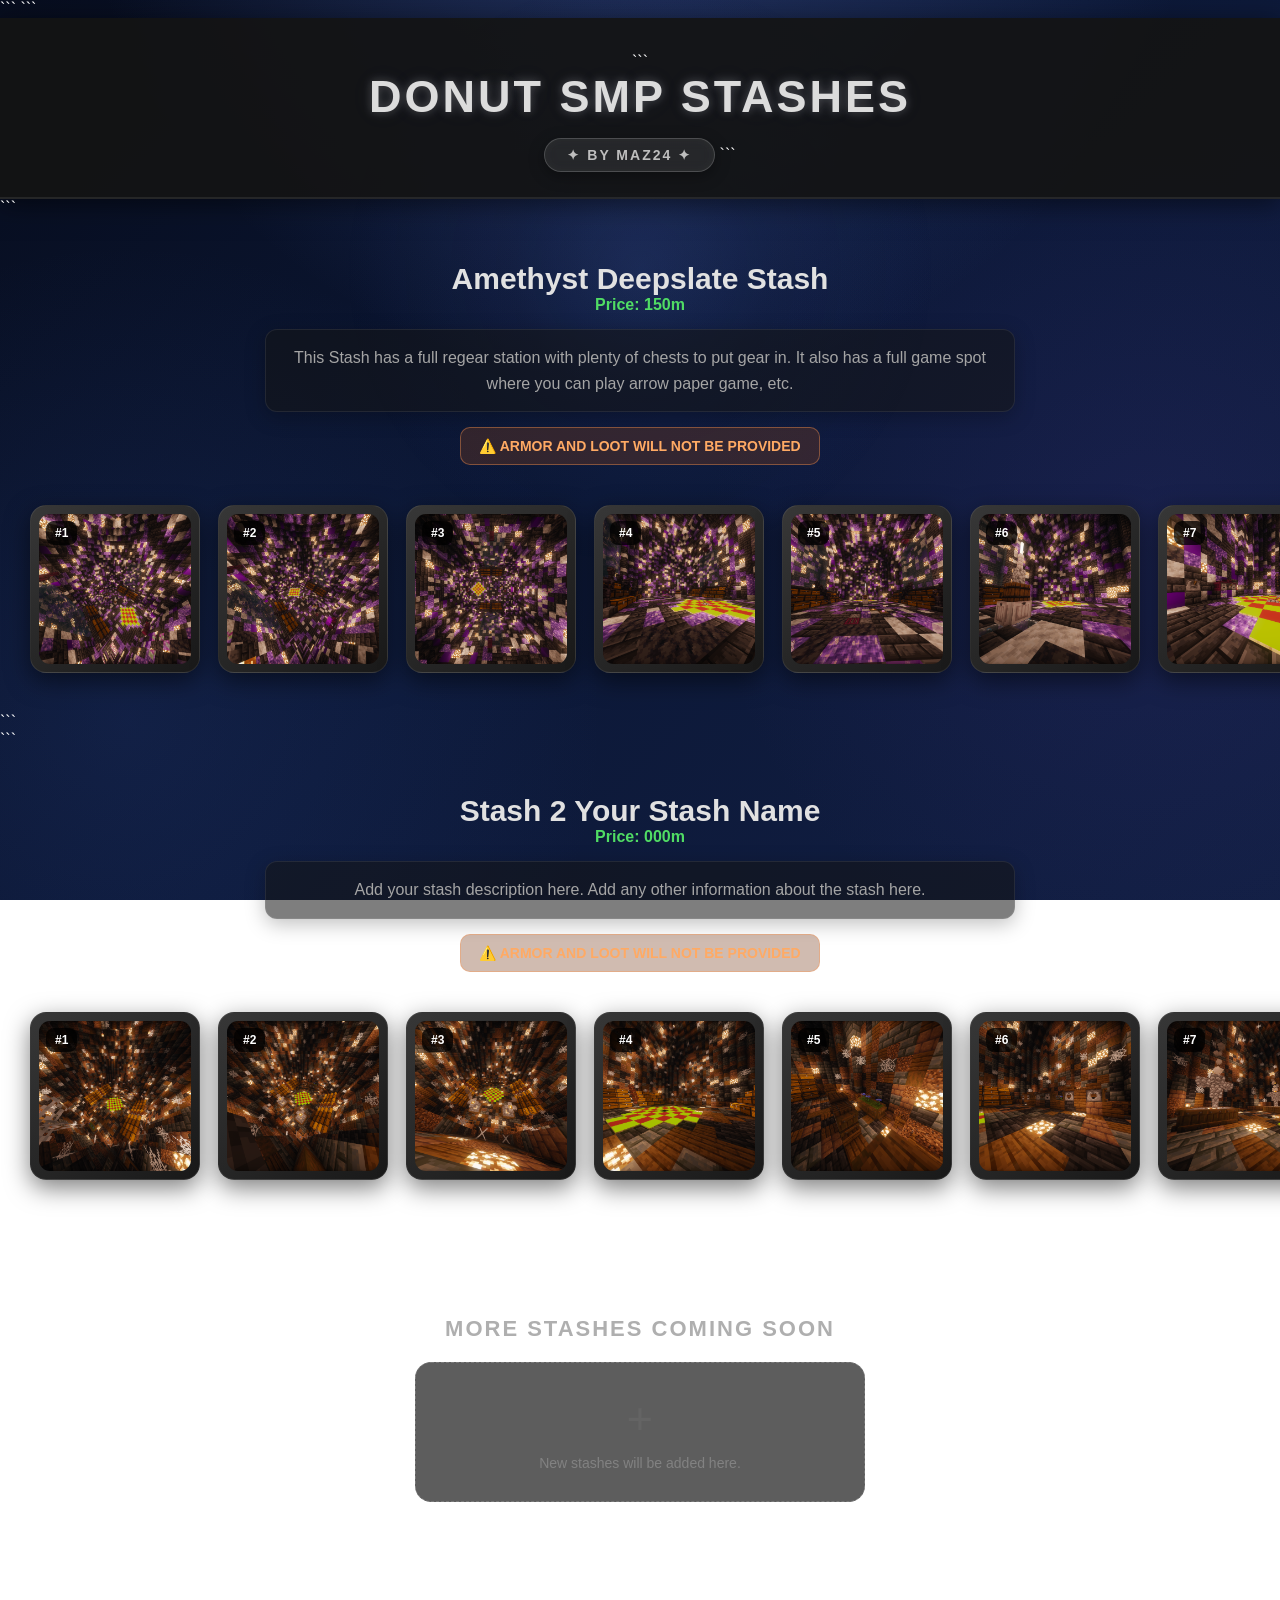
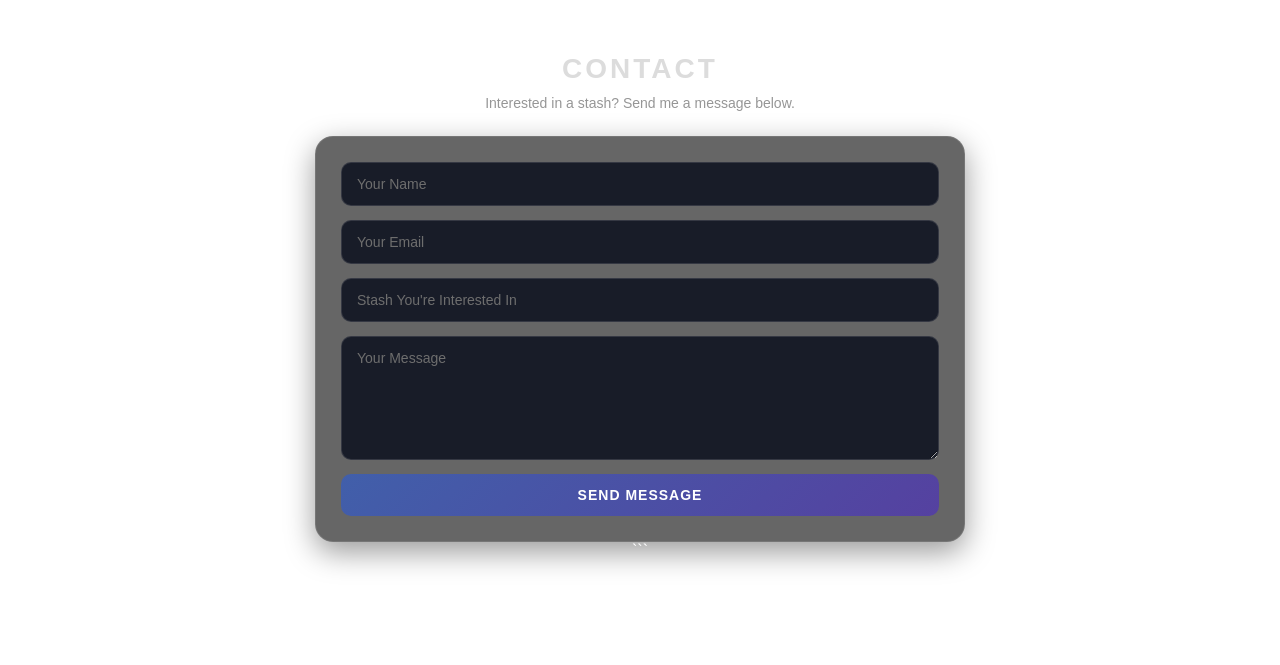
==== index.html @ fe97e3d7 "Update index.html" ====
<!DOCTYPE html>

<html lang="en">
<head>
    <meta charset="UTF-8">
    <meta name="viewport" content="width=device-width, initial-scale=1.0">

```
<title>Donut SMP Stashes</title>

<link rel="icon" type="image/png" href="logo.png">
<link rel="stylesheet" href="style.css">
```

</head>

<body>

<header class="header">

```
<h1>DONUT SMP STASHES</h1>

<div class="subtitle">
    ✦ BY MAZ24 ✦
</div>
```

</header>

<main>

<!-- STASH 1 -->

<section class="stash">

```
<div class="stash-title">

    <h2>
        <strong>Amethyst</strong> Deepslate Stash
    </h2>

    <div class="stash-info">

        <div class="price">
            Price: 150m
        </div>

        <p>
            This Stash has a full regear station with plenty
            of chests to put gear in. It also has a full game
            spot where you can play arrow paper game, etc.
        </p>

    </div>

    <div class="disclaimer">
        ⚠️ ARMOR AND LOOT WILL NOT BE PROVIDED
    </div>

</div>


<div class="gallery">

    <div class="photo" onclick="openViewer('1.png', 'stash1')">
        <div class="number">#1</div>
        <img src="1.png" alt="Amethyst Deepslate Stash image 1">
    </div>

    <div class="photo" onclick="openViewer('2.png', 'stash1')">
        <div class="number">#2</div>
        <img src="2.png" alt="Amethyst Deepslate Stash image 2">
    </div>

    <div class="photo" onclick="openViewer('3.png', 'stash1')">
        <div class="number">#3</div>
        <img src="3.png" alt="Amethyst Deepslate Stash image 3">
    </div>

    <div class="photo" onclick="openViewer('4.png', 'stash1')">
        <div class="number">#4</div>
        <img src="4.png" alt="Amethyst Deepslate Stash image 4">
    </div>

    <div class="photo" onclick="openViewer('5.png', 'stash1')">
        <div class="number">#5</div>
        <img src="5.png" alt="Amethyst Deepslate Stash image 5">
    </div>

    <div class="photo" onclick="openViewer('6.png', 'stash1')">
        <div class="number">#6</div>
        <img src="6.png" alt="Amethyst Deepslate Stash image 6">
    </div>

    <div class="photo" onclick="openViewer('7.png', 'stash1')">
        <div class="number">#7</div>
        <img src="7.png" alt="Amethyst Deepslate Stash image 7">
    </div>

</div>
```

</section>

<!-- STASH 2 -->

<section class="stash">

```
<div class="stash-title">

    <h2>
        <strong>Stash 2</strong> Your Stash Name
    </h2>

    <div class="stash-info">

        <div class="price">
            Price: 000m
        </div>

        <p>
            Add your stash description here.
            Add any other information about the stash here.
        </p>

    </div>

    <div class="disclaimer">
        ⚠️ ARMOR AND LOOT WILL NOT BE PROVIDED
    </div>

</div>


<div class="gallery">

    <div class="photo" onclick="openViewer('stash2.1.png', 'stash2')">
        <div class="number">#1</div>
        <img src="stash2.1.png" alt="Stash 2 image 1">
    </div>

    <div class="photo" onclick="openViewer('stash2.2.png', 'stash2')">
        <div class="number">#2</div>
        <img src="stash2.2.png" alt="Stash 2 image 2">
    </div>

    <div class="photo" onclick="openViewer('stash2.3.png', 'stash2')">
        <div class="number">#3</div>
        <img src="stash2.3.png" alt="Stash 2 image 3">
    </div>

    <div class="photo" onclick="openViewer('stash2.4.png', 'stash2')">
        <div class="number">#4</div>
        <img src="stash2.4.png" alt="Stash 2 image 4">
    </div>

    <div class="photo" onclick="openViewer('stash2.5.png', 'stash2')">
        <div class="number">#5</div>
        <img src="stash2.5.png" alt="Stash 2 image 5">
    </div>

    <div class="photo" onclick="openViewer('stash2.6.png', 'stash2')">
        <div class="number">#6</div>
        <img src="stash2.6.png" alt="Stash 2 image 6">
    </div>

    <div class="photo" onclick="openViewer('stash2.7.png', 'stash2')">
        <div class="number">#7</div>
        <img src="stash2.7.png" alt="Stash 2 image 7">
    </div>

</div>
```

</section>

<!-- MORE STASHES -->

<section class="coming-soon">

```
<h2>
    MORE STASHES COMING SOON
</h2>

<div class="coming-card">

    <span>+</span>

    <p>
        New stashes will be added here.
    </p>

</div>
```

</section>

<!-- CONTACT -->

<section class="contact-section">

```
<h2>
    CONTACT
</h2>

<p class="contact-subtitle">
    Interested in a stash? Send me a message below.
</p>


<form
    action="https://api.web3forms.com/submit"
    method="POST"
    class="contact-form"
>

    <input
        type="hidden"
        name="access_key"
        value="YOUR_ACCESS_KEY"
    >

    <input
        type="hidden"
        name="redirect"
        value="https://mazstashs.online/thankyou.html"
    >


    <input
        type="text"
        name="name"
        placeholder="Your Name"
        required
    >


    <input
        type="email"
        name="email"
        placeholder="Your Email"
        required
    >


    <input
        type="text"
        name="stash"
        placeholder="Stash You're Interested In"
    >


    <textarea
        name="message"
        placeholder="Your Message"
        rows="6"
        required
    ></textarea>


    <button type="submit">
        SEND MESSAGE
    </button>

</form>
```

</section>

</main>

<!-- FULLSCREEN IMAGE VIEWER -->

<div
    class="viewer"
    id="viewer"
    onclick="closeViewer()"
>

```
<button
    class="viewer-arrow left"
    onclick="event.stopPropagation(); previousImage()"
    aria-label="Previous image"
>
    ‹
</button>


<img
    id="viewerImage"
    src=""
    alt="Fullscreen stash image"
    onclick="event.stopPropagation()"
>


<button
    class="viewer-arrow right"
    onclick="event.stopPropagation(); nextImage()"
    aria-label="Next image"
>
    ›
</button>


<div
    class="close"
    onclick="event.stopPropagation(); closeViewer()"
>
    ×
</div>
```

</div>

<script src="script.js"></script>

</body>
</html>
---- style.css ----
* {
  box-sizing: border-box;
  }

body {
margin: 0;
min-height: 100vh;
font-family: Arial, sans-serif;
color: white;
overflow-x: auto;

background:
radial-gradient(
circle at 50% -20%,
rgba(90, 120, 210, 0.35),
transparent 45%
),
radial-gradient(
circle at 10% 80%,
rgba(50, 80, 160, 0.18),
transparent 35%
),
radial-gradient(
circle at 90% 60%,
rgba(80, 60, 160, 0.15),
transparent 35%
),
linear-gradient(
135deg,
rgb(7, 13, 30),
rgb(12, 24, 55),
rgb(18, 31, 68)
);

background-attachment: fixed;
}

body::before {
content: "";
position: fixed;

width: 600px;
height: 600px;

left: var(--mouse-x, 50%);
top: var(--mouse-y, 30%);

transform: translate(-50%, -50%);

background: radial-gradient(
circle,
rgba(100, 140, 255, 0.12) 0%,
rgba(80, 100, 200, 0.06) 30%,
transparent 70%
);

pointer-events: none;
z-index: -1;

transition:
left 0.15s ease-out,
top 0.15s ease-out;
}

.header {
text-align: center;
padding: 35px 20px 25px;

background: rgba(20, 20, 20, 0.92);

border-bottom: 2px solid rgba(255, 255, 255, 0.08);

box-shadow: 0 5px 25px rgba(0, 0, 0, 0.5);
}

h1 {
margin: 0;

font-size: 45px;

letter-spacing: 3px;

color: rgb(220, 220, 220);

text-shadow:
0 0 10px rgba(255, 255, 255, 0.25),
0 0 25px rgba(150, 170, 255, 0.08);
}

.subtitle {
display: inline-block;

margin-top: 15px;

padding: 8px 22px;

background: rgba(255, 255, 255, 0.08);

border: 1px solid rgba(255, 255, 255, 0.18);

border-radius: 20px;

color: rgb(190, 190, 190);

font-size: 14px;

font-weight: bold;

letter-spacing: 2px;

box-shadow:
0 4px 15px rgba(0, 0, 0, 0.35),
inset 0 0 12px rgba(255, 255, 255, 0.03);

backdrop-filter: blur(6px);

transition: 0.25s ease;
}

.subtitle:hover {
transform: translateY(-3px) scale(1.03);

border-color: rgba(255, 255, 255, 0.35);

color: white;

box-shadow:
0 7px 22px rgba(0, 0, 0, 0.5),
0 0 20px rgba(150, 170, 255, 0.18);
}

.stash-title {
text-align: center;

margin: 45px auto 20px;

max-width: 900px;
}

.stash-title h2 {
margin: 0;

font-size: 30px;

color: rgb(225, 225, 225);

transition: 0.25s ease;
}

.stash-title h2:hover {
color: white;

transform: scale(1.03);

text-shadow:
0 0 15px rgba(255, 255, 255, 0.18);
}

.stash-title p {
max-width: 750px;

margin: 15px auto 0;

padding: 15px 25px;

background: rgba(20, 20, 20, 0.55);

border: 1px solid rgba(255, 255, 255, 0.08);

border-radius: 12px;

color: rgb(165, 165, 165);

line-height: 1.6;

box-shadow:
0 5px 20px rgba(0, 0, 0, 0.25);

transition: 0.25s ease;
}

.stash-title p:hover {
transform: translateY(-3px);

background: rgba(30, 30, 30, 0.7);

border-color: rgba(255, 255, 255, 0.2);

color: rgb(190, 190, 190);

box-shadow:
0 9px 25px rgba(0, 0, 0, 0.4);
}

.price {
color: rgb(80, 220, 100);

font-weight: bold;
}

.disclaimer {
display: inline-block;

margin-top: 15px;

padding: 10px 18px;

background: rgba(120, 60, 30, 0.35);

border: 1px solid rgba(255, 150, 80, 0.4);

border-radius: 10px;

color: rgb(255, 170, 100);

font-weight: bold;

font-size: 14px;

transition: 0.25s ease;
}

.disclaimer:hover {
transform: translateY(-3px) scale(1.02);

background: rgba(140, 70, 35, 0.5);

border-color: rgba(255, 170, 100, 0.65);

color: rgb(255, 190, 130);

box-shadow:
0 7px 20px rgba(0, 0, 0, 0.35);
}

.gallery {
display: flex;

justify-content: center;

gap: 18px;

width: max-content;

margin: 0 auto;

padding: 20px 30px 40px;
}

.photo {
position: relative;

width: 170px;

padding: 8px;

background:
linear-gradient(
145deg,
rgb(55, 55, 55),
rgb(25, 25, 25)
);

border-radius: 16px;

border: 1px solid rgba(255, 255, 255, 0.08);

box-shadow:
0 8px 25px rgba(0, 0, 0, 0.5);

transition: 0.25s ease;

cursor: pointer;
}

.photo:hover {
transform: translateY(-10px) scale(1.04);

border-color: rgba(255, 255, 255, 0.22);

box-shadow:
0 15px 35px rgba(0, 0, 0, 0.7),
0 0 25px rgba(100, 150, 255, 0.18);
}

.photo img {
display: block;

width: 100%;

height: 150px;

object-fit: cover;

border-radius: 11px;

transition: 0.25s ease;
}

.photo:hover img {
filter: brightness(1.15);
}

.number {
position: absolute;

top: 15px;

left: 15px;

padding: 5px 9px;

background: rgba(0, 0, 0, 0.75);

border-radius: 8px;

font-size: 12px;

font-weight: bold;

z-index: 2;
}

.coming-soon {
text-align: center;

margin: 30px auto 50px;

padding: 30px 20px;
}

.coming-soon h2 {
margin: 0 0 20px;

font-size: 22px;

letter-spacing: 2px;

color: rgb(175, 175, 175);

transition: 0.25s ease;
}

.coming-soon h2:hover {
color: rgb(220, 220, 220);

text-shadow:
0 0 12px rgba(255, 255, 255, 0.15);
}

.coming-card {
width: 450px;

max-width: 90%;

margin: auto;

padding: 30px;

background: rgba(25, 25, 25, 0.7);

border: 1px dashed rgba(255, 255, 255, 0.18);

border-radius: 16px;

transition: 0.25s ease;
}

.coming-card:hover {
transform: translateY(-5px);

background: rgba(35, 35, 35, 0.8);

border-color: rgba(255, 255, 255, 0.3);

box-shadow:
0 12px 30px rgba(0, 0, 0, 0.5),
0 0 20px rgba(120, 150, 255, 0.08);
}

.coming-card span {
display: block;

font-size: 45px;

color: rgb(100, 100, 100);

margin-bottom: 10px;

transition: 0.25s ease;
}

.coming-card:hover span {
color: rgb(170, 170, 170);

transform: scale(1.15);
}

.coming-card p {
margin: 0;

color: rgb(130, 130, 130);

font-size: 14px;
}

.footer {
text-align: center;

padding: 25px;

color: rgba(255, 255, 255, 0.35);

font-size: 13px;

transition: 0.25s ease;
}

.footer:hover {
color: rgba(255, 255, 255, 0.6);
}

.viewer {
display: none;

position: fixed;

inset: 0;

background: rgba(0, 0, 0, 0.94);

justify-content: center;

align-items: center;

z-index: 9999;

cursor: pointer;
}

.viewer img {
max-width: 95vw;

max-height: 95vh;

object-fit: contain;

border-radius: 8px;

box-shadow:
0 0 40px rgba(0, 0, 0, 0.9);
}

.close {
position: absolute;

top: 20px;

right: 30px;

font-size: 40px;

color: white;

cursor: pointer;

user-select: none;

transition: 0.2s ease;
}

.close:hover {
transform: scale(1.2) rotate(5deg);

color: rgb(255, 120, 120);

text-shadow:
0 0 15px rgba(255, 80, 80, 0.4);
}

.viewer-arrow {
position: absolute;

top: 50%;

transform: translateY(-50%);

width: 60px;

height: 80px;

border: none;

border-radius: 12px;

background: rgba(40, 40, 40, 0.8);

color: white;

font-size: 50px;

line-height: 1;

cursor: pointer;

transition: 0.2s ease;
}

.viewer-arrow:hover {
background: rgba(90, 90, 90, 0.95);

transform: translateY(-50%) scale(1.08);

box-shadow:
0 0 20px rgba(255, 255, 255, 0.12);
}

.viewer-arrow.left {
left: 25px;
}

.viewer-arrow.right {
right: 25px;
}

@media (max-width: 900px) {
body {
overflow-x: hidden;
}

.header {
padding: 28px 15px 22px;
}

h1 {
font-size: 32px;

```
letter-spacing: 2px;
```

}

.subtitle {
font-size: 12px;

```
padding: 7px 18px;
```

}

.stash-title {
margin: 35px 15px 20px;
}

.stash-title h2 {
font-size: 25px;
}

.stash-title p {
width: 100%;

```
padding: 15px 18px;

font-size: 14px;
```

}

.gallery {
display: grid;

```
grid-template-columns: repeat(2, 1fr);

gap: 14px;

width: 100%;

padding: 15px;
```

}

.photo {
width: 100%;

```
padding: 6px;
```

}

.photo img {
width: 100%;

```
height: 130px;
```

}

.number {
top: 12px;

```
left: 12px;

padding: 4px 7px;

font-size: 11px;
```

}

.disclaimer {
max-width: 100%;

```
font-size: 12px;

padding: 9px 12px;
```

}

.coming-soon {
margin: 20px auto 40px;

```
padding: 25px 15px;
```

}

.coming-card {
width: 100%;

```
padding: 25px 15px;
```

}

.viewer-arrow {
width: 45px;

```
height: 65px;

font-size: 38px;
```

}

.viewer-arrow.left {
left: 10px;
}

.viewer-arrow.right {
right: 10px;
}

.close {
top: 12px;

```
right: 18px;

font-size: 34px;
```

}
}

@media (max-width: 450px) {
h1 {
font-size: 27px;
}

.stash-title h2 {
font-size: 22px;
}

.gallery {
gap: 10px;

```
padding: 10px;
```

}

.photo img {
height: 115px;
}
}

.contact-section {
text-align: center;
max-width: 700px;
margin: 40px auto 70px;
padding: 35px 25px;
}

.contact-section h2 {
margin: 0 0 10px;
font-size: 28px;
letter-spacing: 3px;
color: rgb(220, 220, 220);
transition: 0.25s ease;
}

.contact-section h2:hover {
color: white;
transform: scale(1.04);
text-shadow: 0 0 15px rgba(150, 170, 255, 0.25);
}

.contact-subtitle {
margin: 0 auto 25px;
color: rgb(150, 150, 150);
font-size: 14px;
}

.contact-form {
display: flex;
flex-direction: column;
gap: 14px;
padding: 25px;

background: rgba(20, 20, 20, 0.65);
border: 1px solid rgba(255, 255, 255, 0.1);
border-radius: 18px;

box-shadow:
0 10px 30px rgba(0, 0, 0, 0.4);

transition: 0.25s ease;
}

.contact-form:hover {
transform: translateY(-4px);

border-color: rgba(255, 255, 255, 0.2);

box-shadow:
0 15px 35px rgba(0, 0, 0, 0.5),
0 0 25px rgba(100, 150, 255, 0.1);
}

.contact-form input,
.contact-form textarea {
width: 100%;
padding: 13px 15px;

background: rgba(5, 10, 25, 0.8);

border: 1px solid rgba(255, 255, 255, 0.12);
border-radius: 10px;

color: white;
font-family: Arial, sans-serif;
font-size: 14px;

outline: none;

transition: 0.2s ease;
}

.contact-form textarea {
resize: vertical;
}

.contact-form input::placeholder,
.contact-form textarea::placeholder {
color: rgb(110, 110, 110);
}

.contact-form input:focus,
.contact-form textarea:focus {
border-color: rgba(120, 160, 255, 0.55);

box-shadow:
0 0 15px rgba(100, 140, 255, 0.12);
}

.contact-form button {
padding: 13px;

border: none;
border-radius: 10px;

background: linear-gradient(
135deg,
rgb(65, 95, 170),
rgb(85, 65, 160)
);

color: white;

font-size: 14px;
font-weight: bold;
letter-spacing: 1px;

cursor: pointer;

transition: 0.25s ease;
}

.contact-form button:hover {
transform: translateY(-2px) scale(1.02);

box-shadow:
0 8px 20px rgba(0, 0, 0, 0.4),
0 0 20px rgba(100, 140, 255, 0.2);
}

@media (max-width: 600px) {
.contact-section {
margin: 30px 10px 50px;
padding: 25px 10px;
}

.contact-form {
padding: 18px;
}

.contact-section h2 {
font-size: 24px;
}
}

.thank-you {
text-align: center;
}

.thank-card {
text-align: center;
}

.thank-card h2,
.thank-card p {
text-align: center;
}

@media (max-width: 700px) {

body {
overflow-x: hidden;
}

.header {
padding: 25px 12px 20px;
}

h1 {
font-size: 28px;
letter-spacing: 2px;
}

.subtitle {
margin-top: 12px;
padding: 7px 16px;
font-size: 11px;
}

.stash-title {
margin: 30px 12px 15px;
}

.stash-title h2 {
font-size: 23px;
line-height: 1.3;
}

.stash-title p {
width: 100%;
padding: 14px 16px;
font-size: 13px;
line-height: 1.5;
}

.disclaimer {
max-width: 100%;
padding: 9px 12px;
font-size: 11px;
}

.gallery {
display: grid;
grid-template-columns: repeat(2, minmax(0, 1fr));
gap: 12px;

```
width: 100%;
padding: 12px;
```

}

.photo {
width: 100%;
padding: 6px;
border-radius: 13px;
}

.photo img {
width: 100%;
height: 125px;
border-radius: 9px;
}

.photo:hover {
transform: translateY(-5px) scale(1.02);
}

.number {
top: 10px;
left: 10px;
padding: 4px 7px;
font-size: 10px;
}

.coming-soon {
margin: 20px auto 40px;
padding: 25px 12px;
}

.coming-soon h2 {
font-size: 19px;
line-height: 1.4;
}

.coming-card {
width: 100%;
max-width: 400px;
padding: 25px 15px;
}

.contact-section {
width: 100%;
margin: 30px auto 50px;
padding: 25px 12px;
}

.contact-section h2 {
font-size: 24px;
}

.contact-form {
width: 100%;
padding: 18px;
gap: 12px;
}

.contact-form input,
.contact-form textarea {
width: 100%;
font-size: 14px;
padding: 12px;
}

.contact-form button {
width: 100%;
padding: 13px;
}

.thank-you {
min-height: calc(100vh - 150px);
padding: 25px 12px;
}

.thank-card {
width: 100%;
padding: 35px 18px;
}

.thank-icon {
width: 70px;
height: 70px;
margin: 0 auto 20px;
font-size: 36px;
}

.thank-card h2 {
font-size: 24px;
letter-spacing: 2px;
}

.thank-card p {
width: 100%;
font-size: 14px;
line-height: 1.5;
}

.back-button {
max-width: 100%;
padding: 12px 18px;
font-size: 12px;
}

.viewer {
padding: 15px;
}

.viewer img {
max-width: 85vw;
max-height: 80vh;
}

.viewer-arrow {
width: 42px;
height: 60px;
font-size: 35px;
border-radius: 10px;
}

.viewer-arrow.left {
left: 8px;
}

.viewer-arrow.right {
right: 8px;
}

.close {
top: 10px;
right: 15px;
font-size: 32px;
}
}

@media (max-width: 400px) {

h1 {
font-size: 24px;
}

.stash-title h2 {
font-size: 21px;
}

.gallery {
gap: 8px;
padding: 8px;
}

.photo {
padding: 5px;
}

.photo img {
height: 105px;
}

.number {
top: 8px;
left: 8px;
}

.thank-card {
padding: 30px 15px;
}

.thank-card h2 {
font-size: 21px;
}
}
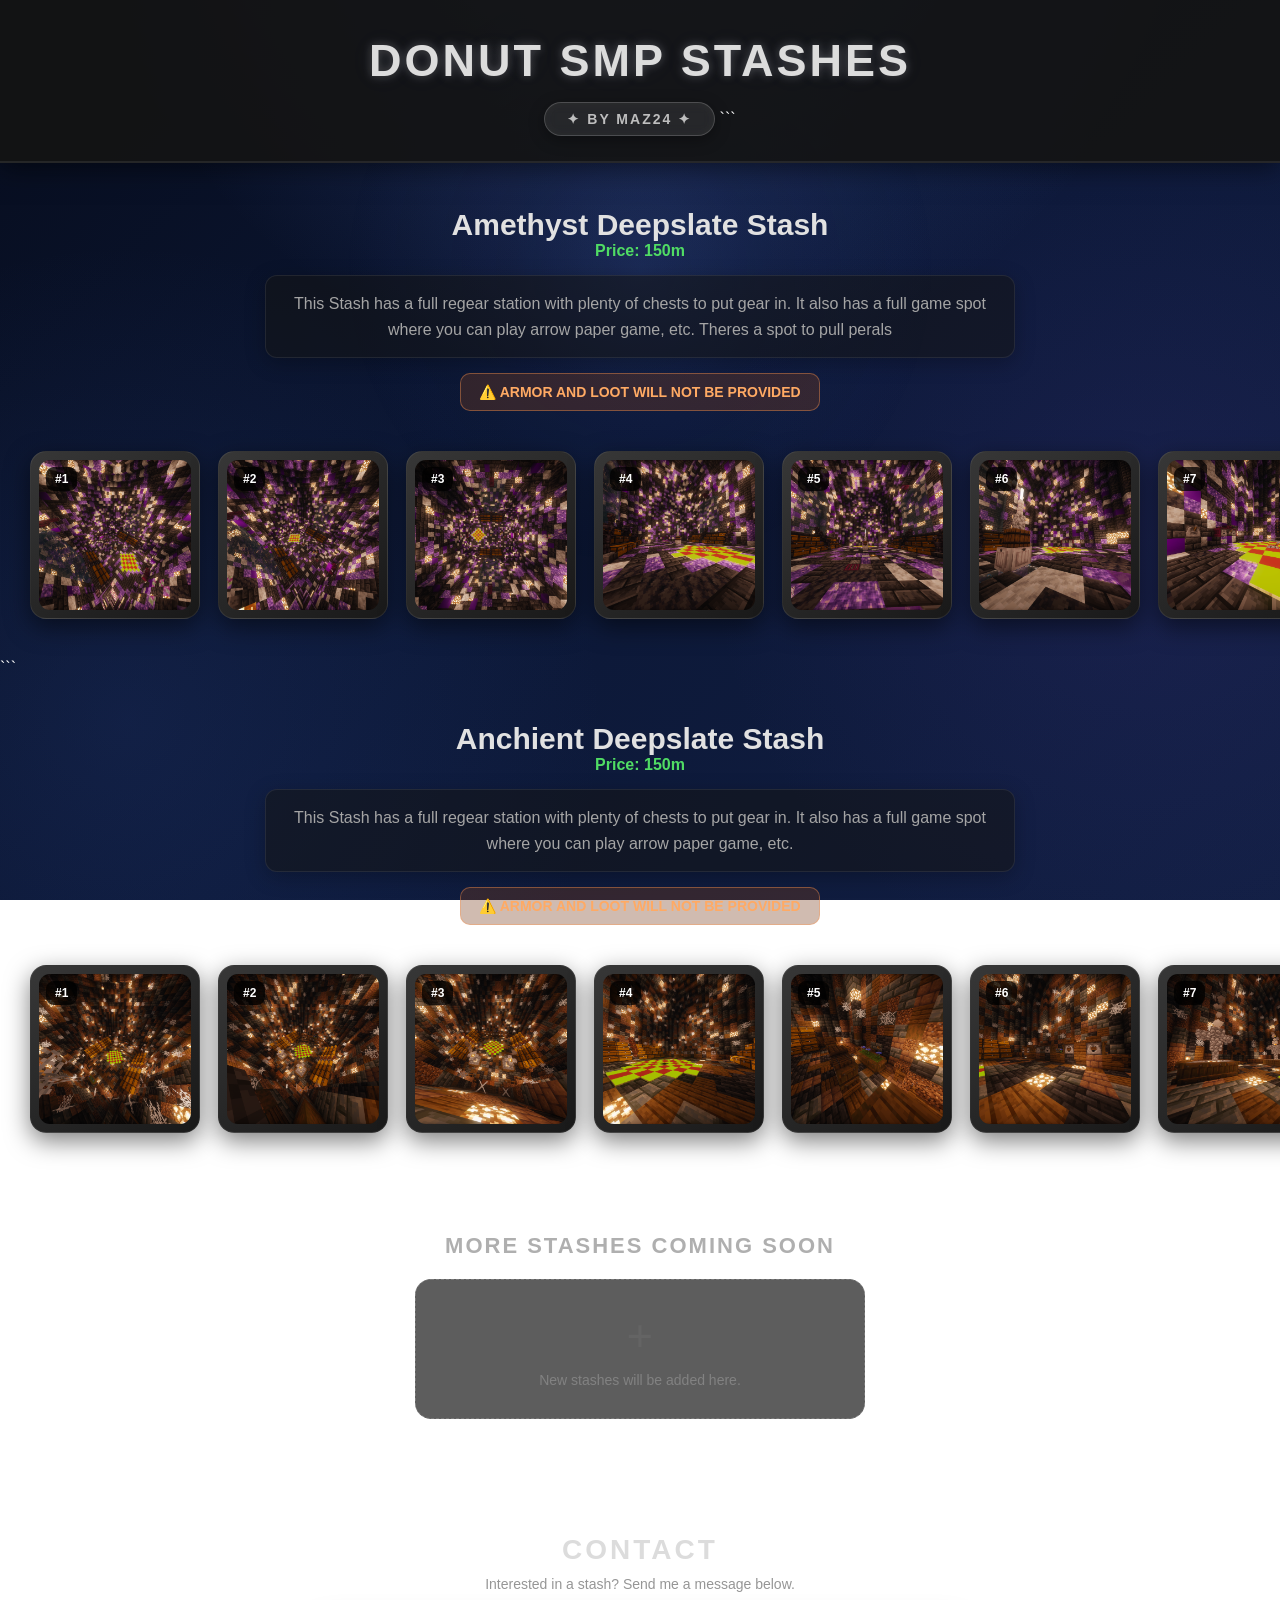
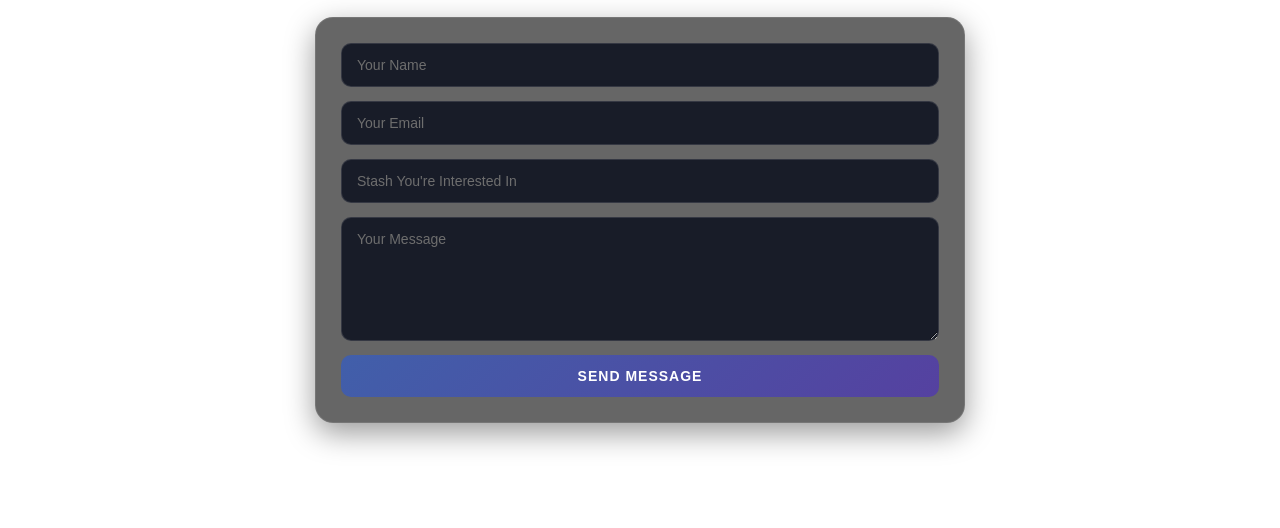
==== commit 862cb84d: "Revise stash details and enhance gallery images Updated stash descriptions and added new images for " ====
--- a/index.html
+++ b/index.html
@@ -5,20 +5,17 @@
     <meta charset="UTF-8">
     <meta name="viewport" content="width=device-width, initial-scale=1.0">
 
-```
 <title>Donut SMP Stashes</title>
 
 <link rel="icon" type="image/png" href="logo.png">
 <link rel="stylesheet" href="style.css">
-```
 
 </head>
 
 <body>
 
 <header class="header">
-
-```
+    
 <h1>DONUT SMP STASHES</h1>
 
 <div class="subtitle">
@@ -34,11 +31,83 @@
 
 <section class="stash">
 
-```
 <div class="stash-title">
 
     <h2>
         <strong>Amethyst</strong> Deepslate Stash
+    </h2>
+
+    <div class="stash-info">
+
+        <div class="price">
+            Price: 150m
+        </div>
+
+        <p>
+            This Stash has a full regear station with plenty
+            of chests to put gear in. It also has a full game
+            spot where you can play arrow paper game, etc. Theres a spot to pull perals
+        </p>
+
+    </div>
+
+    <div class="disclaimer">
+        ⚠️ ARMOR AND LOOT WILL NOT BE PROVIDED
+    </div>
+
+</div>
+
+
+<div class="gallery">
+
+    <div class="photo" onclick="openViewer('1.png', 'stash1')">
+        <div class="number">#1</div>
+        <img src="1.png" alt="Amethyst Deepslate Stash image 1">
+    </div>
+
+    <div class="photo" onclick="openViewer('2.png', 'stash1')">
+        <div class="number">#2</div>
+        <img src="2.png" alt="Amethyst Deepslate Stash image 2">
+    </div>
+
+    <div class="photo" onclick="openViewer('3.png', 'stash1')">
+        <div class="number">#3</div>
+        <img src="3.png" alt="Amethyst Deepslate Stash image 3">
+    </div>
+
+    <div class="photo" onclick="openViewer('4.png', 'stash1')">
+        <div class="number">#4</div>
+        <img src="4.png" alt="Amethyst Deepslate Stash image 4">
+    </div>
+
+    <div class="photo" onclick="openViewer('5.png', 'stash1')">
+        <div class="number">#5</div>
+        <img src="5.png" alt="Amethyst Deepslate Stash image 5">
+    </div>
+
+    <div class="photo" onclick="openViewer('6.png', 'stash1')">
+        <div class="number">#6</div>
+        <img src="6.png" alt="Amethyst Deepslate Stash image 6">
+    </div>
+
+    <div class="photo" onclick="openViewer('7.png', 'stash1')">
+        <div class="number">#7</div>
+        <img src="7.png" alt="Amethyst Deepslate Stash image 7">
+    </div>
+
+</div>
+```
+
+</section>
+
+<!-- STASH 2 -->
+
+<section class="stash">
+
+<div class="stash-title">
+
+    <h2>
+        <strong>Anchient</strong> Deepslate Stash
     </h2>
 
     <div class="stash-info">
@@ -64,79 +133,6 @@
 
 <div class="gallery">
 
-    <div class="photo" onclick="openViewer('1.png', 'stash1')">
-        <div class="number">#1</div>
-        <img src="1.png" alt="Amethyst Deepslate Stash image 1">
-    </div>
-
-    <div class="photo" onclick="openViewer('2.png', 'stash1')">
-        <div class="number">#2</div>
-        <img src="2.png" alt="Amethyst Deepslate Stash image 2">
-    </div>
-
-    <div class="photo" onclick="openViewer('3.png', 'stash1')">
-        <div class="number">#3</div>
-        <img src="3.png" alt="Amethyst Deepslate Stash image 3">
-    </div>
-
-    <div class="photo" onclick="openViewer('4.png', 'stash1')">
-        <div class="number">#4</div>
-        <img src="4.png" alt="Amethyst Deepslate Stash image 4">
-    </div>
-
-    <div class="photo" onclick="openViewer('5.png', 'stash1')">
-        <div class="number">#5</div>
-        <img src="5.png" alt="Amethyst Deepslate Stash image 5">
-    </div>
-
-    <div class="photo" onclick="openViewer('6.png', 'stash1')">
-        <div class="number">#6</div>
-        <img src="6.png" alt="Amethyst Deepslate Stash image 6">
-    </div>
-
-    <div class="photo" onclick="openViewer('7.png', 'stash1')">
-        <div class="number">#7</div>
-        <img src="7.png" alt="Amethyst Deepslate Stash image 7">
-    </div>
-
-</div>
-```
-
-</section>
-
-<!-- STASH 2 -->
-
-<section class="stash">
-
-```
-<div class="stash-title">
-
-    <h2>
-        <strong>Stash 2</strong> Your Stash Name
-    </h2>
-
-    <div class="stash-info">
-
-        <div class="price">
-            Price: 000m
-        </div>
-
-        <p>
-            Add your stash description here.
-            Add any other information about the stash here.
-        </p>
-
-    </div>
-
-    <div class="disclaimer">
-        ⚠️ ARMOR AND LOOT WILL NOT BE PROVIDED
-    </div>
-
-</div>
-
-
-<div class="gallery">
-
     <div class="photo" onclick="openViewer('stash2.1.png', 'stash2')">
         <div class="number">#1</div>
         <img src="stash2.1.png" alt="Stash 2 image 1">
@@ -173,7 +169,6 @@
     </div>
 
 </div>
-```
 
 </section>
 
@@ -181,7 +176,6 @@
 
 <section class="coming-soon">
 
-```
 <h2>
     MORE STASHES COMING SOON
 </h2>
@@ -195,7 +189,6 @@
     </p>
 
 </div>
-```
 
 </section>
 
@@ -203,7 +196,6 @@
 
 <section class="contact-section">
 
-```
 <h2>
     CONTACT
 </h2>
@@ -222,7 +214,7 @@
     <input
         type="hidden"
         name="access_key"
-        value="YOUR_ACCESS_KEY"
+        value="0d9a5e65-29fa-47bb-99ea-669eed54e751"
     >
 
     <input
@@ -268,7 +260,6 @@
     </button>
 
 </form>
-```
 
 </section>
 
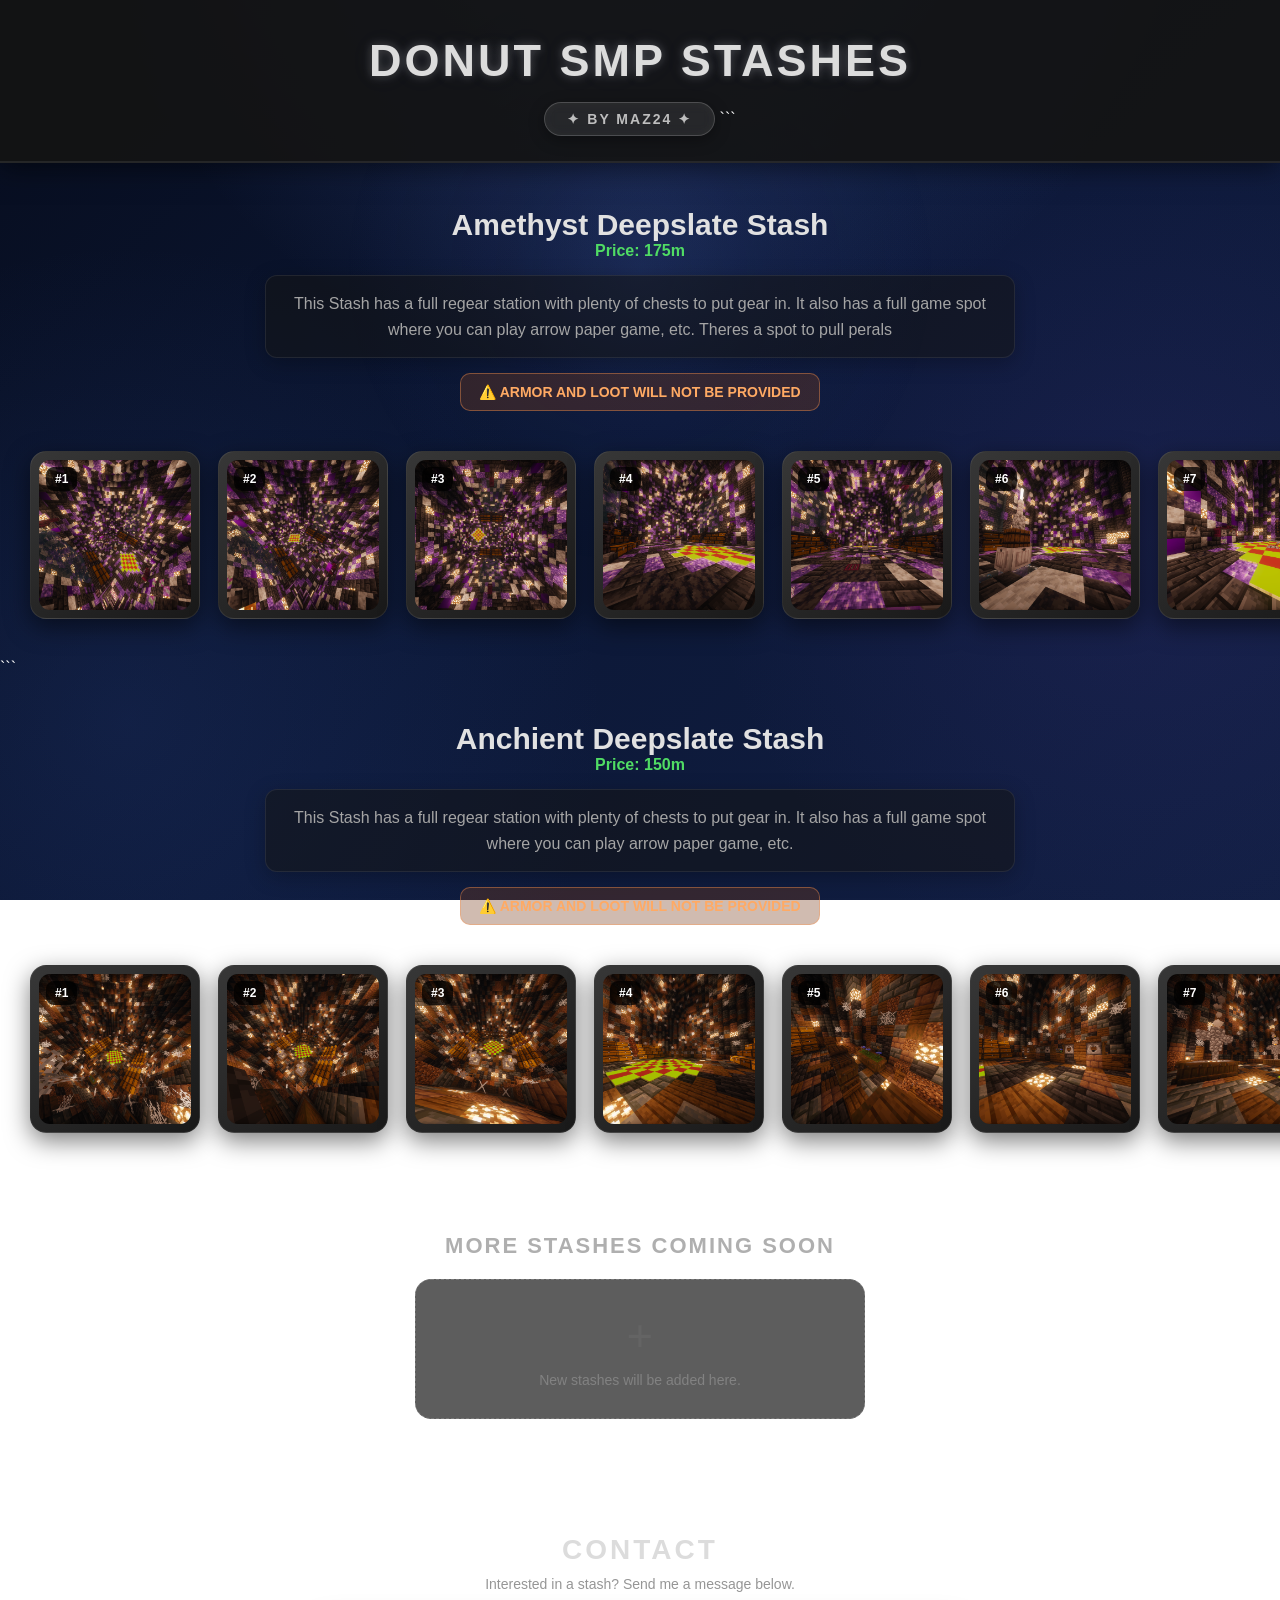
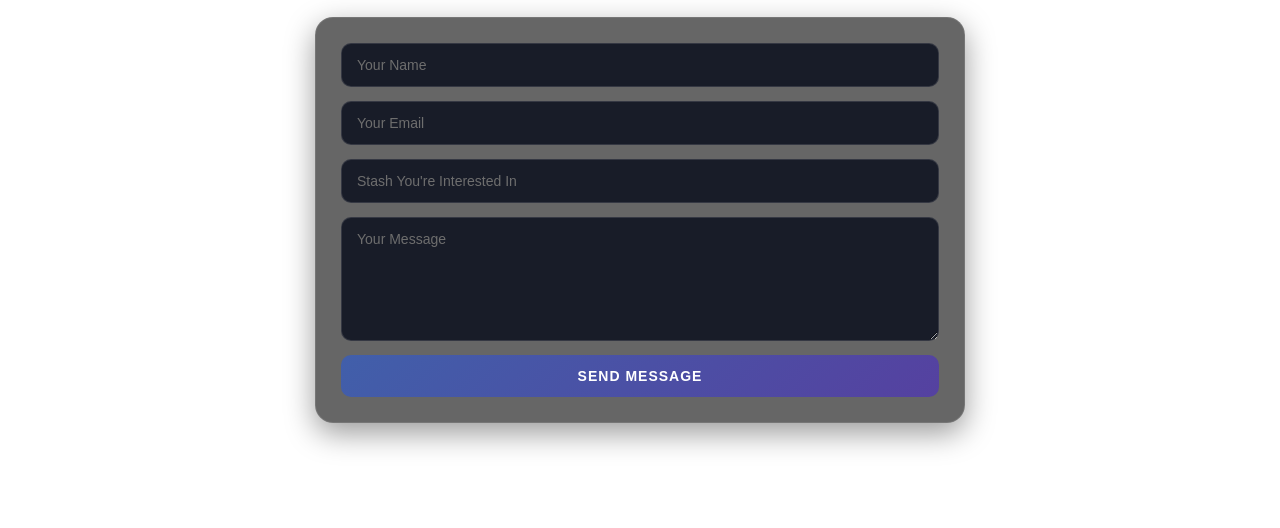
==== commit be38296e: "Change price of Amethyst Deepslate Stash Updated the price of the Amethyst Deepslate Stash from 150m" ====
--- a/index.html
+++ b/index.html
@@ -40,7 +40,7 @@
     <div class="stash-info">
 
         <div class="price">
-            Price: 150m
+            Price: 175m
         </div>
 
         <p>
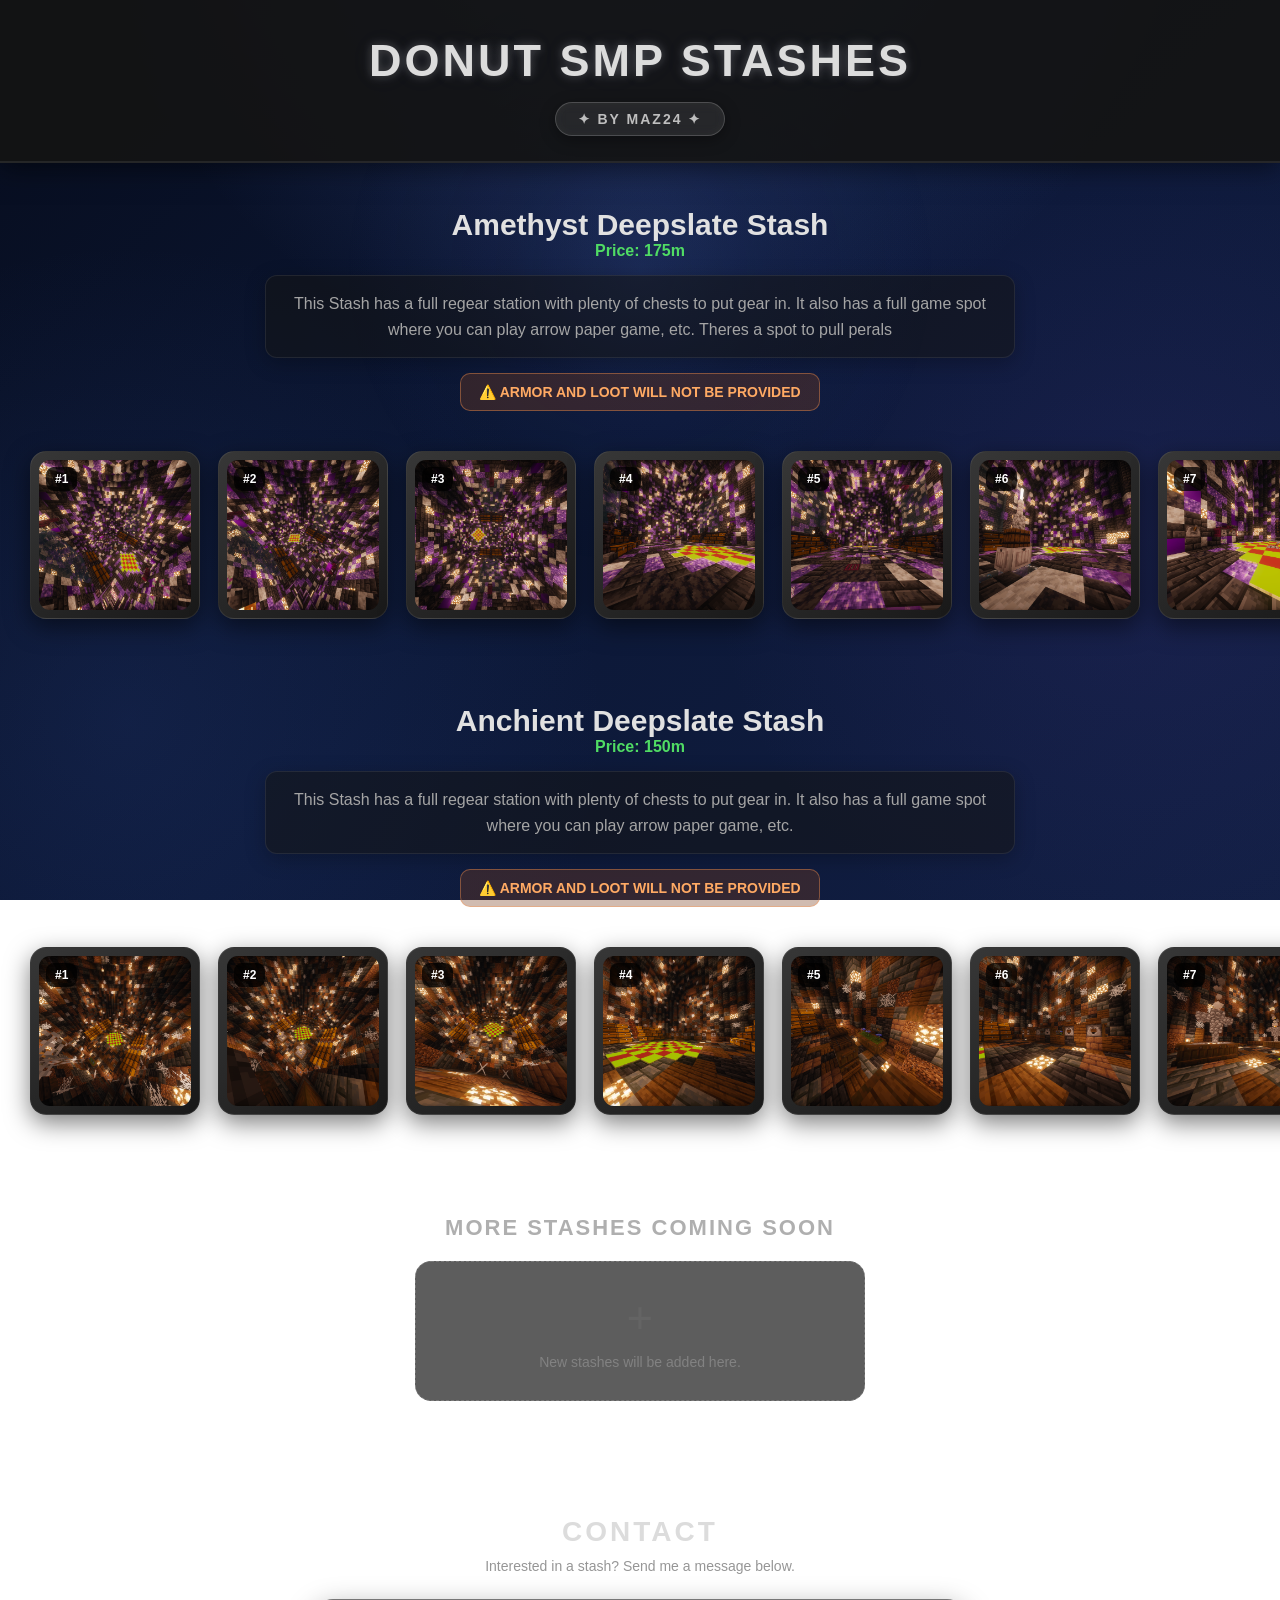
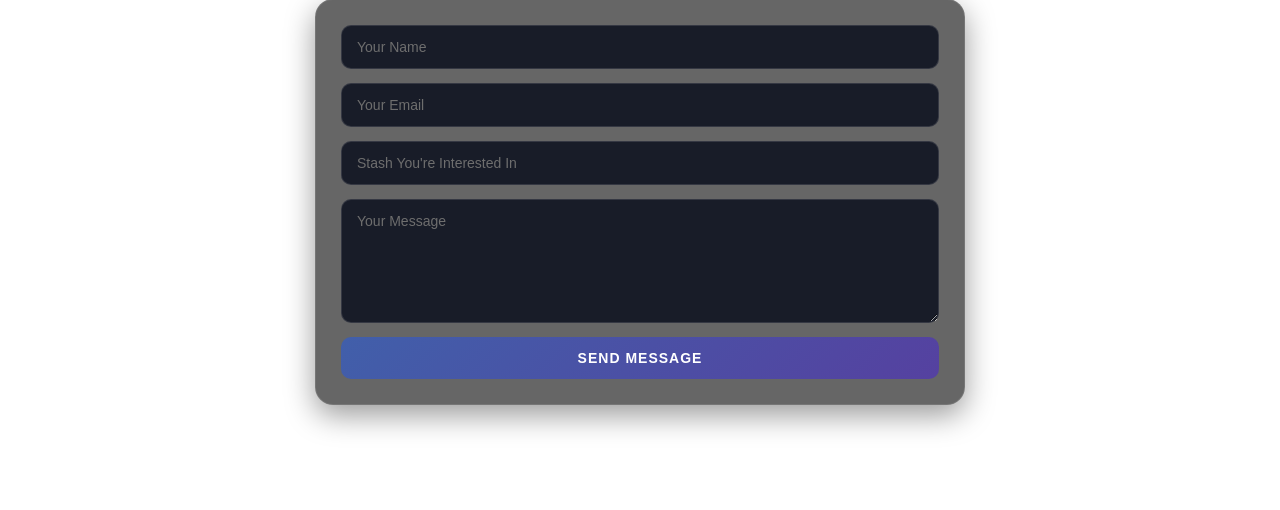
==== commit d43ca1b4: "Fix HTML structure and content formatting" ====
--- a/index.html
+++ b/index.html
@@ -21,7 +21,6 @@
 <div class="subtitle">
     ✦ BY MAZ24 ✦
 </div>
-```
 
 </header>
 
@@ -96,7 +95,6 @@
     </div>
 
 </div>
-```
 
 </section>
 
@@ -220,7 +218,7 @@
     <input
         type="hidden"
         name="redirect"
-        value="https://mazstashs.online/thankyou.html"
+        value="https://mazstashs.online/thanks.html"
     >
 
 
@@ -273,7 +271,6 @@
     onclick="closeViewer()"
 >
 
-```
 <button
     class="viewer-arrow left"
     onclick="event.stopPropagation(); previousImage()"
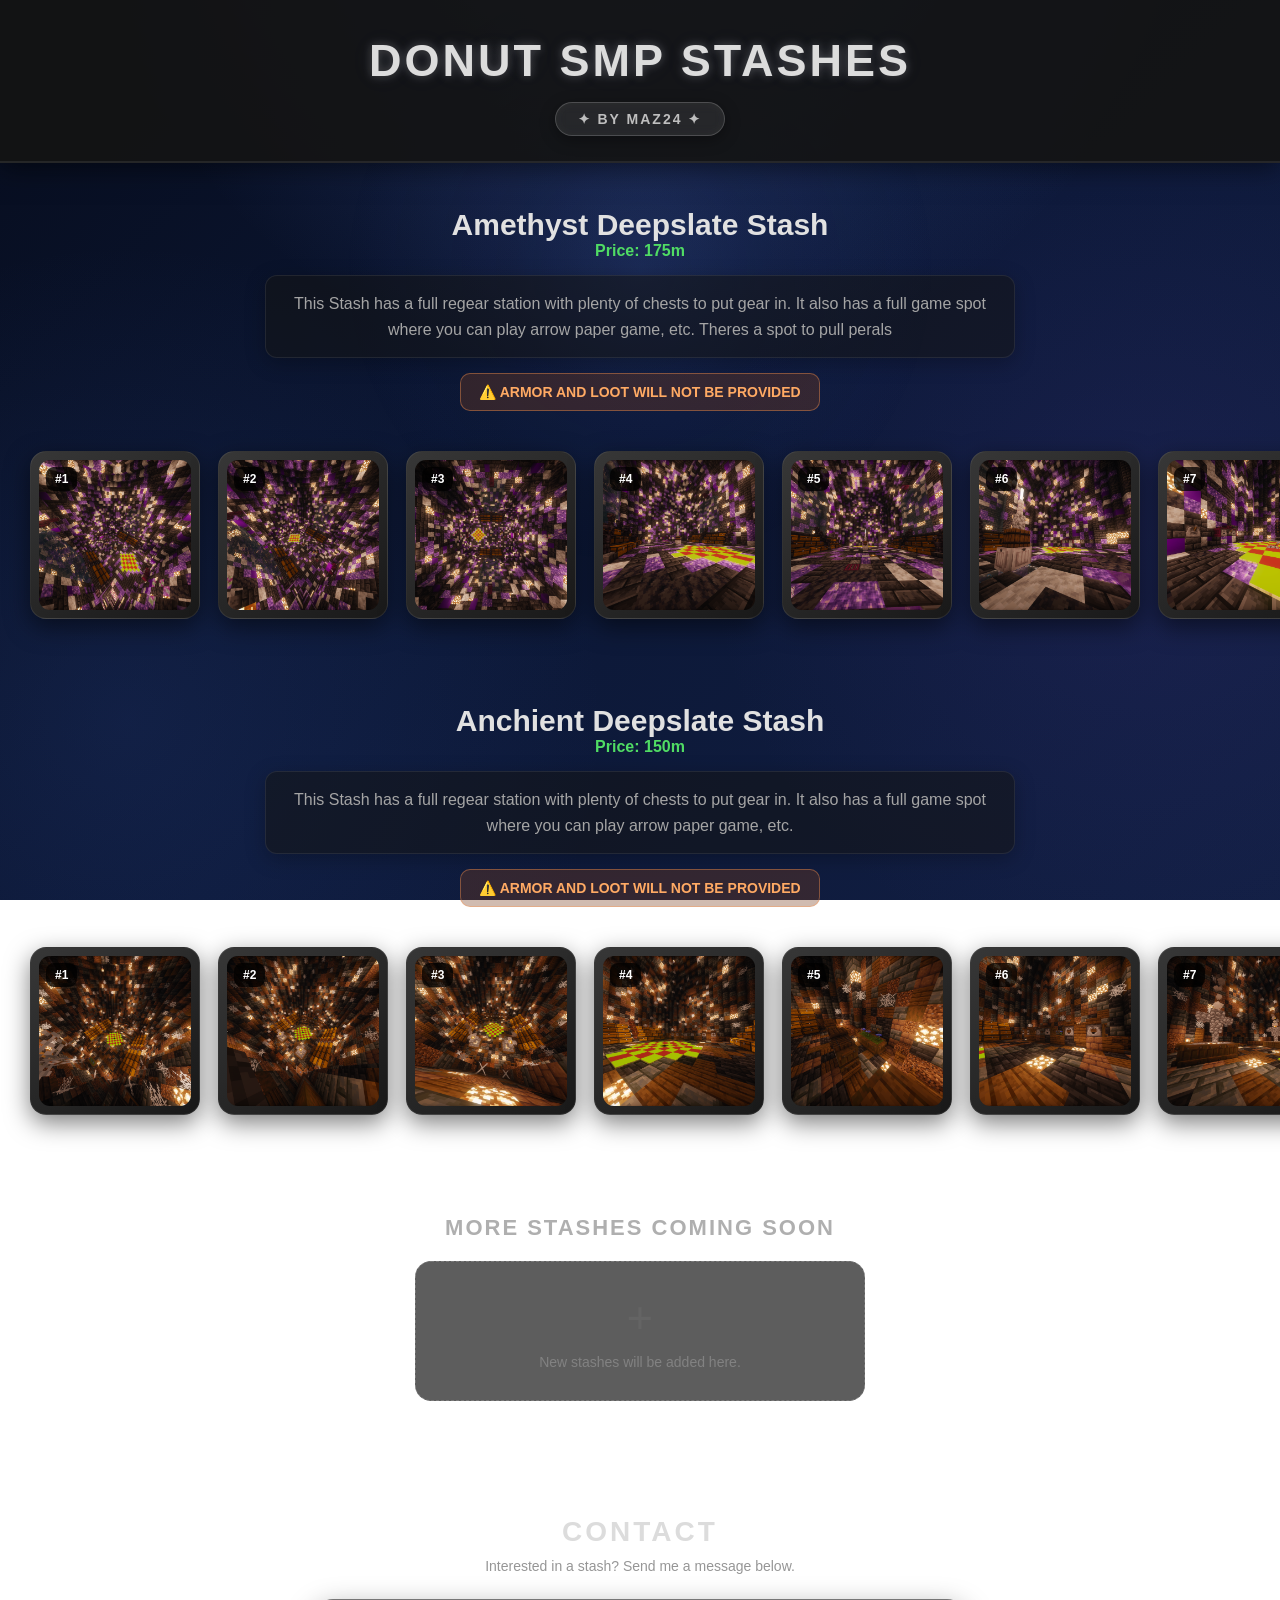
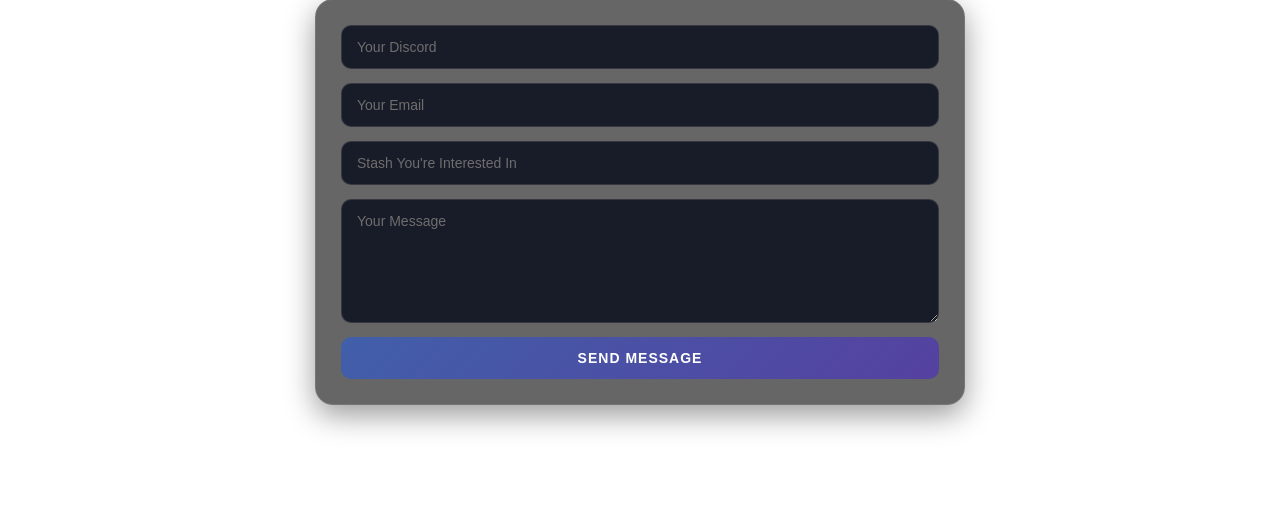
==== commit 2528004c: "Fix HTML formatting and update stash details" ====
--- a/index.html
+++ b/index.html
@@ -224,8 +224,8 @@
 
     <input
         type="text"
-        name="name"
-        placeholder="Your Name"
+        name="Discord"
+        placeholder="Your Discord"
         required
     >
 
@@ -234,7 +234,6 @@
         type="email"
         name="email"
         placeholder="Your Email"
-        required
     >
 
 
@@ -249,7 +248,6 @@
         name="message"
         placeholder="Your Message"
         rows="6"
-        required
     ></textarea>
 
 
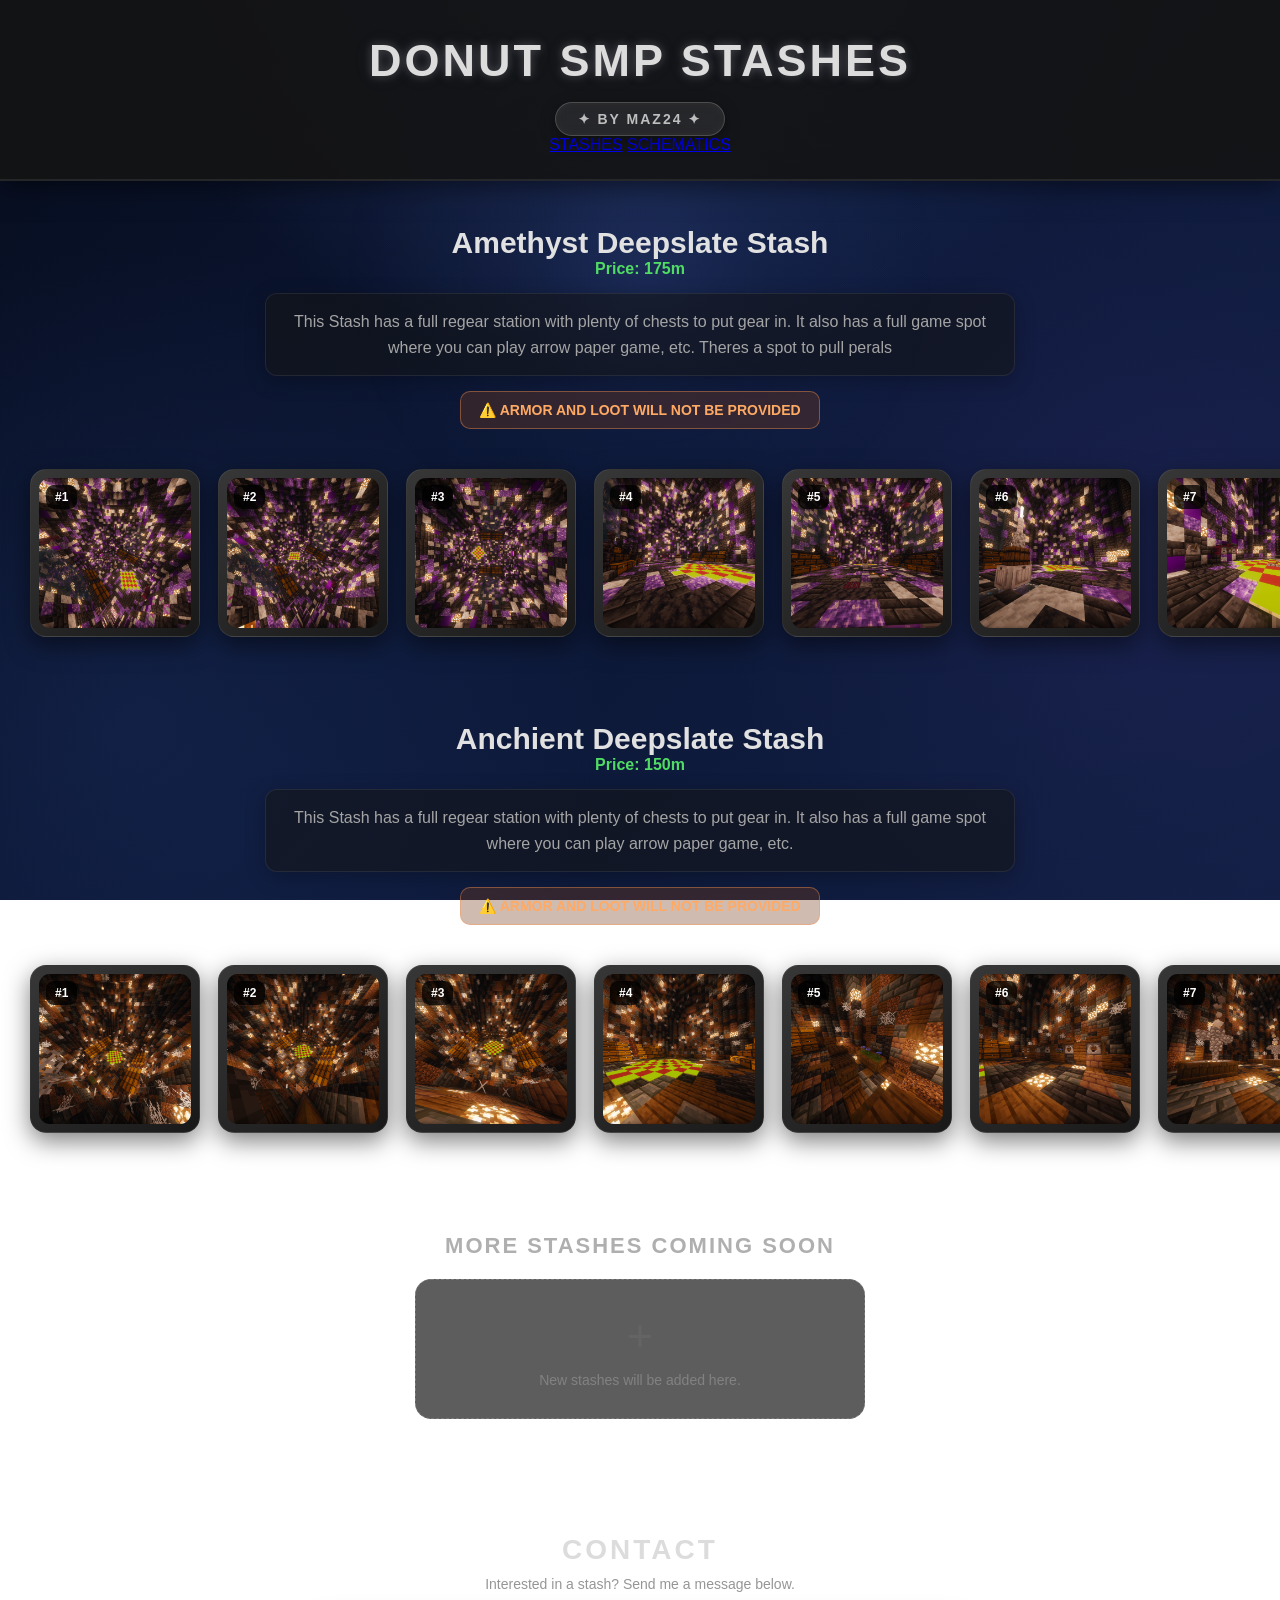
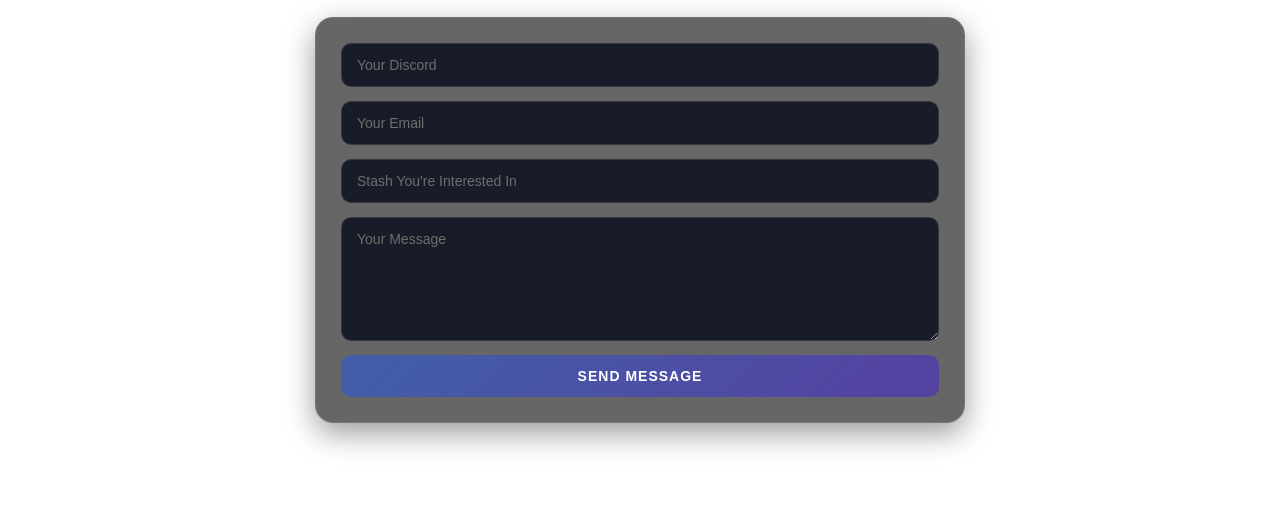
==== commit 65723094: "Add navigation and enhance HTML structure" ====
--- a/index.html
+++ b/index.html
@@ -21,6 +21,11 @@
 <div class="subtitle">
     ✦ BY MAZ24 ✦
 </div>
+
+<nav class="nav">
+    <a href="index.html" class="active">STASHES</a>
+    <a href="schematics.html">SCHEMATICS</a>
+</nav>
 
 </header>
 
@@ -301,7 +306,6 @@
 >
     ×
 </div>
-```
 
 </div>
 
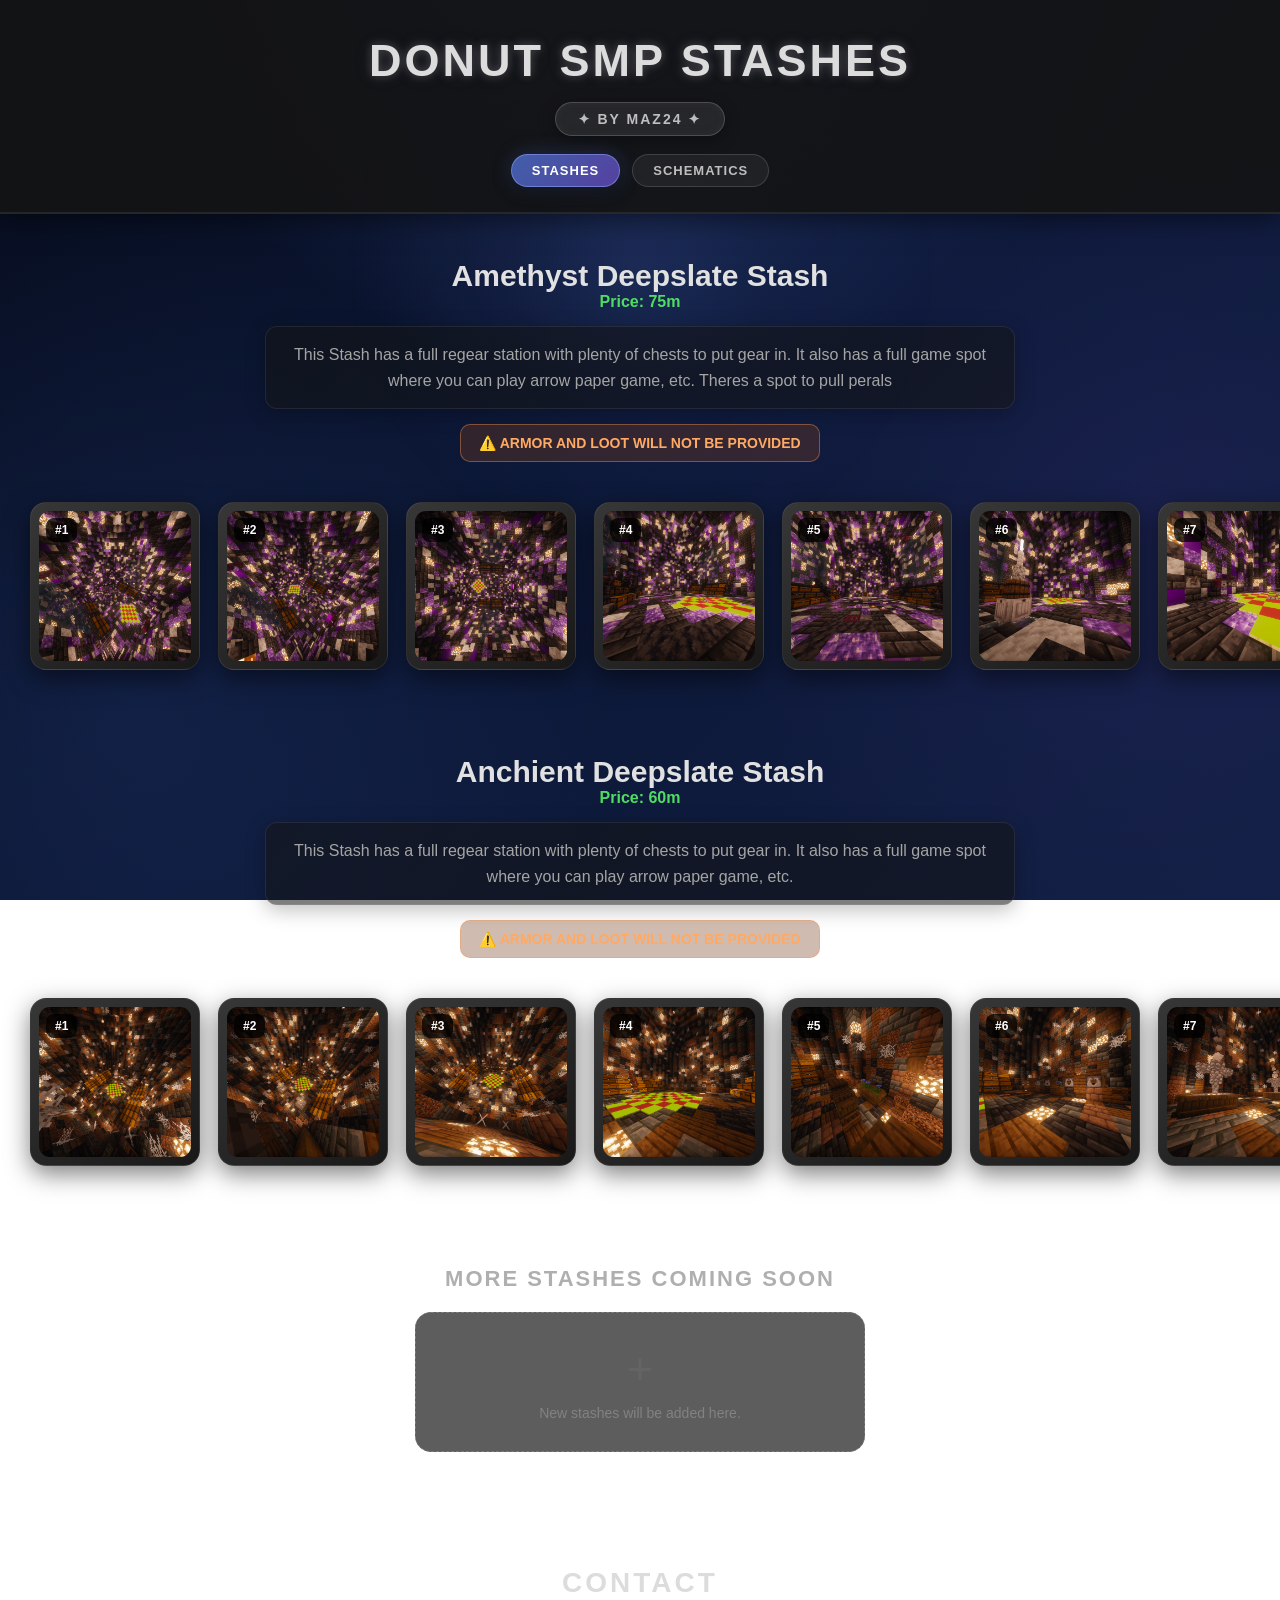
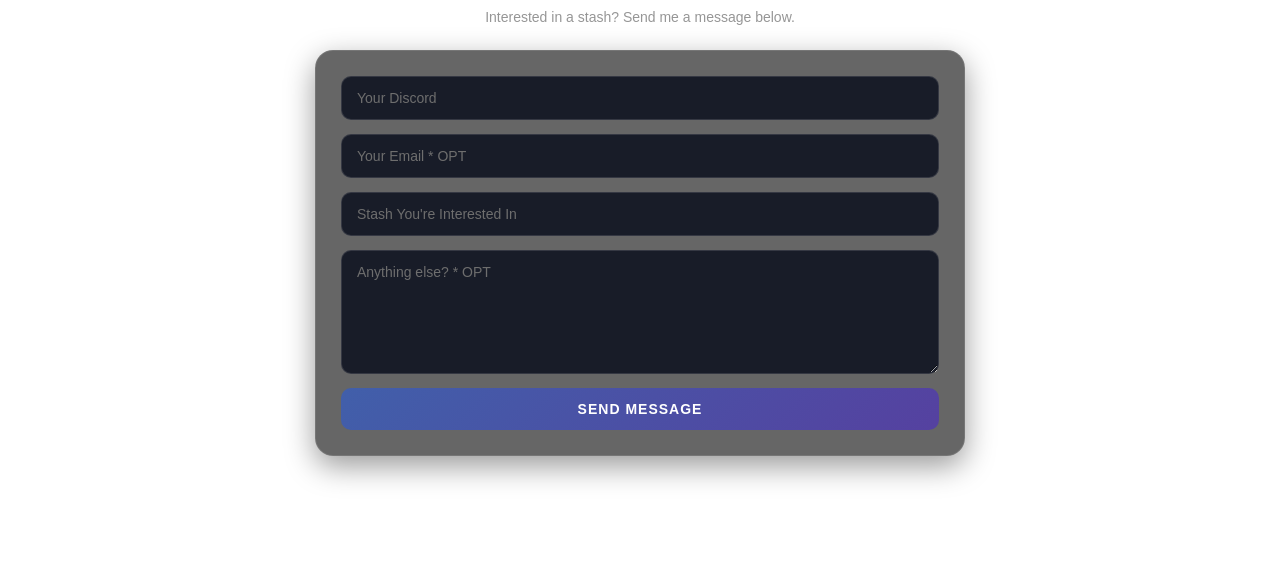
==== commit 687e4b7c: "Modify stash prices in index.html Updated prices for Amethyst and Ancient Deepslate Stashes." ====
--- a/index.html
+++ b/index.html
@@ -44,7 +44,7 @@
     <div class="stash-info">
 
         <div class="price">
-            Price: 175m
+            Price: 75m
         </div>
 
         <p>
@@ -116,7 +116,7 @@
     <div class="stash-info">
 
         <div class="price">
-            Price: 150m
+            Price: 60m
         </div>
 
         <p>
@@ -238,7 +238,7 @@
     <input
         type="email"
         name="email"
-        placeholder="Your Email"
+        placeholder="Your Email * OPT"
     >
 
 
@@ -251,7 +251,7 @@
 
     <textarea
         name="message"
-        placeholder="Your Message"
+        placeholder="Anything else? * OPT"
         rows="6"
     ></textarea>
 
--- a/style.css
+++ b/style.css
@@ -1070,3 +1070,190 @@
 }
 }
 
+/* NAV */
+
+.nav {
+display: flex;
+justify-content: center;
+flex-wrap: wrap;
+gap: 12px;
+margin-top: 18px;
+}
+
+.nav a {
+display: inline-block;
+padding: 8px 20px;
+
+background: rgba(255, 255, 255, 0.06);
+border: 1px solid rgba(255, 255, 255, 0.14);
+border-radius: 20px;
+
+color: rgb(190, 190, 190);
+font-size: 13px;
+font-weight: bold;
+letter-spacing: 1px;
+text-decoration: none;
+
+transition: 0.25s ease;
+}
+
+.nav a:hover {
+transform: translateY(-2px);
+border-color: rgba(255, 255, 255, 0.3);
+color: white;
+
+box-shadow:
+0 6px 18px rgba(0, 0, 0, 0.4),
+0 0 15px rgba(150, 170, 255, 0.15);
+}
+
+.nav a.active {
+background: linear-gradient(
+135deg,
+rgb(65, 95, 170),
+rgb(85, 65, 160)
+);
+border-color: rgba(150, 170, 255, 0.5);
+color: white;
+
+box-shadow:
+0 6px 18px rgba(0, 0, 0, 0.4),
+0 0 20px rgba(100, 140, 255, 0.25);
+}
+
+/* SCHEMATICS PAGE */
+
+.schematics-intro {
+text-align: center;
+max-width: 700px;
+margin: 45px auto 10px;
+padding: 0 20px;
+
+color: rgb(190, 190, 190);
+font-size: 15px;
+line-height: 1.6;
+}
+
+.schematics-grid {
+display: flex;
+flex-wrap: wrap;
+justify-content: center;
+gap: 22px;
+
+max-width: 1000px;
+margin: 35px auto 20px;
+padding: 0 20px;
+}
+
+.schematic-card {
+width: 300px;
+max-width: 100%;
+padding: 28px 24px;
+text-align: center;
+
+background: linear-gradient(
+145deg,
+rgb(35, 35, 35),
+rgb(18, 18, 18)
+);
+
+border: 1px solid rgba(255, 255, 255, 0.08);
+border-radius: 16px;
+
+box-shadow: 0 8px 25px rgba(0, 0, 0, 0.5);
+
+transition: 0.25s ease;
+}
+
+.schematic-card:hover {
+transform: translateY(-8px);
+border-color: rgba(255, 255, 255, 0.22);
+
+box-shadow:
+0 15px 35px rgba(0, 0, 0, 0.7),
+0 0 25px rgba(100, 150, 255, 0.15);
+}
+
+.schematic-card h3 {
+margin: 0 0 8px;
+font-size: 19px;
+color: rgb(225, 225, 225);
+}
+
+.schematic-version {
+display: inline-block;
+margin-bottom: 14px;
+padding: 3px 10px;
+
+background: rgba(255, 255, 255, 0.08);
+border-radius: 10px;
+
+color: rgb(150, 150, 150);
+font-size: 11px;
+font-weight: bold;
+letter-spacing: 1px;
+}
+
+.schematic-card p {
+margin: 0 0 22px;
+color: rgb(170, 170, 170);
+font-size: 13px;
+line-height: 1.5;
+}
+
+.download-button {
+display: inline-block;
+padding: 11px 24px;
+border-radius: 10px;
+
+background: linear-gradient(
+135deg,
+rgb(65, 95, 170),
+rgb(85, 65, 160)
+);
+
+color: white;
+font-size: 13px;
+font-weight: bold;
+letter-spacing: 1px;
+text-decoration: none;
+
+transition: 0.25s ease;
+}
+
+.download-button:hover {
+transform: translateY(-2px) scale(1.02);
+
+box-shadow:
+0 8px 20px rgba(0, 0, 0, 0.4),
+0 0 20px rgba(100, 140, 255, 0.2);
+}
+
+@media (max-width: 700px) {
+
+.nav {
+margin-top: 14px;
+gap: 8px;
+}
+
+.nav a {
+padding: 7px 15px;
+font-size: 11px;
+}
+
+.schematics-intro {
+margin: 30px auto 5px;
+font-size: 13px;
+}
+
+.schematics-grid {
+margin: 25px auto 10px;
+gap: 14px;
+}
+
+.schematic-card {
+width: 100%;
+max-width: 340px;
+padding: 22px 18px;
+}
+}
